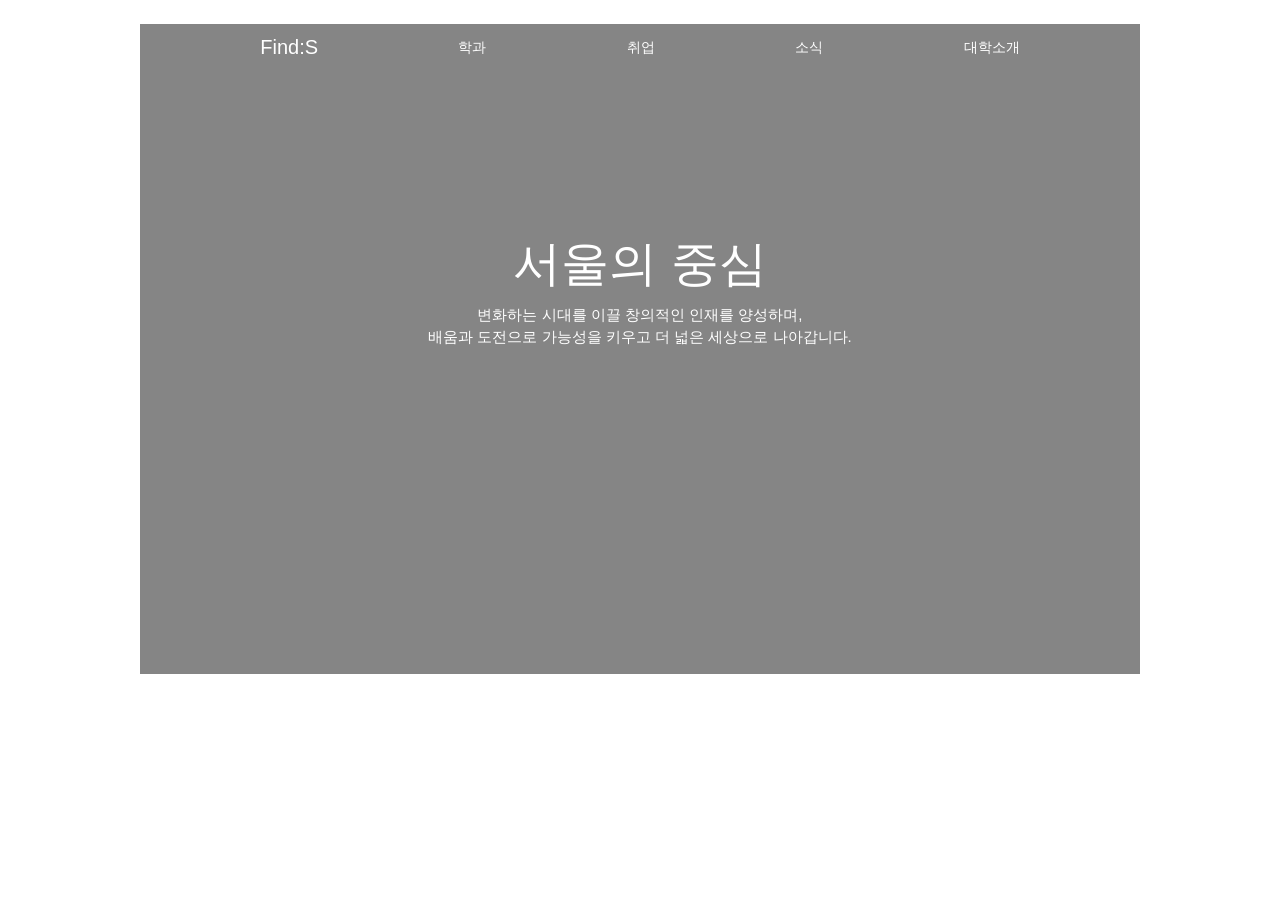
==== index.html @ ff83a920 "Add files via upload" ====
<!doctype html><html lang="ko"><head><meta charset="utf-8"><meta name="viewport" content="width=device-width,initial-scale=1"><title>Find:S</title><link rel="stylesheet" href="styles.css"></head><body class="home"><main class="home-frame"><nav class="nav"><a class="logo" href="index.html">Find:S</a><a href="departments.html">학과</a><a href="employment.html">취업</a><a href="#">소식</a><a href="#">대학소개</a></nav><div class="home-copy"><h1>서울의 중심</h1><p>변화하는 시대를 이끌 창의적인 인재를 양성하며,<br>배움과 도전으로 가능성을 키우고 더 넓은 세상으로 나아갑니다.</p></div></main></body></html>
---- styles.css ----
*{box-sizing:border-box}html,body{margin:0;min-height:100%;font-family:Arial,'Noto Sans KR',sans-serif;color:#111}body{background:#fff}a{color:inherit;text-decoration:none}.home{background:#fff}.home-frame{width:min(90vw,1000px);height:min(62vw,650px);min-height:500px;margin:24px auto;background:url('https://images.unsplash.com/photo-1434030216411-0b793f4b4173?auto=format&fit=crop&w=1600&q=85') center/cover;position:relative;color:white}.home-frame:before,.detail-hero:before,.employment-hero:before{content:"";position:absolute;inset:0;background:rgba(0,0,0,.48)}.nav{position:absolute;z-index:2;top:0;left:0;width:100%;display:flex;align-items:center;justify-content:space-around;padding:12px 5%;color:white;font-size:14px}.nav .logo{font-size:20px}.home-copy,.hero-text{position:absolute;z-index:1;top:32%;width:100%;text-align:center}.home-copy h1,.hero-text h1{font-size:clamp(30px,4vw,48px);font-weight:400;margin:0 0 8px}.home-copy p,.hero-text p{font-size:15px;line-height:1.45;margin:0}.selection-page{width:min(90vw,1100px);margin:48px auto;background:#fff;min-height:406px;position:relative;overflow:hidden}.light-nav{color:#111;position:relative;justify-content:flex-start;gap:6%;padding:10px 5%}.light-nav .logo{margin-right:1%}.department-track{display:flex;gap:28px;overflow-x:auto;padding:34px 24px 20px;scrollbar-width:none}.department-track::-webkit-scrollbar{display:none}.department-card{flex:0 0 228px;text-align:center;display:block}.department-card img{width:100%;height:300px;object-fit:cover;border-radius:26px;display:block}.department-card span{display:block;font-size:28px;margin-top:8px;white-space:nowrap}.detail-page{width:min(100vw,980px);margin:0 auto}.detail-hero{height:270px;position:relative;color:#fff;background-position:center;background-size:cover}.software-bg{background-image:url('https://images.unsplash.com/photo-1515879218367-8466d910aaa4?auto=format&fit=crop&w=1400&q=85')}.hero-text{top:35%;padding:0 5%}.hero-text h1{font-size:28px}.hero-text p{font-size:10px}.tools-section{text-align:center;padding:40px 0 80px}.tools-section h2{font-size:22px;font-weight:400;margin:0 0 26px}.tools-row{display:flex;justify-content:center;gap:8px}.tool{width:105px;height:120px;background-position:center;background-size:cover;color:#fff;text-align:left;position:relative;padding:6px;font-size:9px}.tool b{position:absolute;bottom:7px;left:7px;font-weight:400}.admission-section{position:relative;padding:0 0 60px}.admission-heading{position:relative;z-index:2;background:#fff;border-radius:50%;width:65%;margin:0 auto;text-align:center;padding:18px 0 25px}.admission-heading h2{font-weight:400;margin:0;font-size:22px}.admission-heading p{font-size:9px;margin:7px 0 0}.admission-track{display:flex;gap:4px;overflow-x:auto;margin-top:-8px;scrollbar-width:none}.admission-track article{flex:0 0 150px;height:190px;background-size:cover;background-position:center;position:relative;color:white;text-align:center;padding-top:35px}.admission-track article:before{content:"";position:absolute;inset:0;background:rgba(0,0,0,.42)}.admission-track small,.admission-track strong{position:relative;display:block}.admission-track strong{font-size:30px;font-weight:300;margin-top:12px}.employment-detail{max-width:1100px;margin:0 auto}.employment-hero{height:510px;position:relative;background:url('https://images.unsplash.com/photo-1516321318423-f06f85e504b3?auto=format&fit=crop&w=1600&q=85') center/cover;color:white}.employment-hero .hero-text{top:32%}.cert-section{text-align:center;padding:32px 0 22px}.cert-section h2,.jobs-section h2{font-size:32px;font-weight:400;margin:0 0 32px}.cert-row{display:flex;justify-content:center;gap:18px}.cert-row article{width:178px}.cert-row img{width:100%;height:120px;object-fit:cover;border-radius:32px}.cert-row p{font-size:15px;margin:10px 0}.rate-section{padding:24px 0 90px;text-align:center}.rate-box{background:#e5f4ff;width:75%;margin:auto;min-height:225px;padding:35px 15px 0}.rate-box h2{font-weight:400;font-size:32px;margin:0}.rate-box p{margin:6px}.rate-number{background:#d9efff;border-radius:50%;width:310px;height:200px;margin:38px auto -10px;display:flex;align-items:center;justify-content:center;font-size:66px}.empty-note{margin-top:18px;font-size:14px}.jobs-section{text-align:center;padding:20px 0 45px}.jobs-row{display:flex;justify-content:center;gap:22px}.jobs-row article{width:190px;height:240px;border-radius:30px;overflow:hidden;position:relative;color:white}.jobs-row img{width:100%;height:100%;object-fit:cover}.jobs-row article:after{content:"";position:absolute;inset:0;background:rgba(0,0,0,.4)}.jobs-row article div{position:absolute;z-index:1;bottom:8px;padding:8px;text-align:left}.jobs-row h3{font-size:13px;font-weight:400;margin:0 0 5px}.jobs-row p{font-size:10px;line-height:1.4;margin:0}



/* Genuine mobile layout rebuild (not a scaled desktop layout) */

/* Mobile layout rebuilt from the ground up */
@media (max-width: 600px) {
  html, body { width:100%; margin:0; overflow-x:hidden; }
  body { font-size:16px; }
  .home-frame { width:100%; height:100svh; min-height:0; margin:0; background-position:58% center; }
  .nav { position:absolute; top:0; left:0; width:100%; min-height:64px; padding:0 12px; display:grid; grid-template-columns:1.2fr .65fr .65fr .65fr 1fr; align-items:center; gap:0; font-size:12px; }
  .nav { grid-template-columns:1.2fr .65fr .65fr .65fr 1fr; }
  .nav .logo { font-size:19px; white-space:nowrap; }
  .nav a:not(.logo) { text-align:center; font-size:11px; white-space:nowrap; padding:12px 2px; }
  .home-copy { top:42%; transform:translateY(-10%); padding:0 20px; }
  .home-copy h1 { font-size:clamp(32px,9vw,42px); line-height:1.15; margin-bottom:12px; }
  .home-copy p { font-size:13px; line-height:1.65; word-break:keep-all; }
  .selection-page { width:100%; min-height:100svh; margin:0; background:#fff; overflow:hidden; display:flex; flex-direction:column; }
  .light-nav { flex:0 0 60px; position:relative; color:#111; background:#fff; }
  .department-track { width:100%; flex:1; display:flex; align-items:flex-start; gap:14px; overflow-x:auto; overflow-y:hidden; padding:22px 16px 34px; scroll-snap-type:x mandatory; -webkit-overflow-scrolling:touch; }
  .department-card { flex:0 0 78vw; max-width:330px; text-align:center; scroll-snap-align:start; }
  .department-card img { width:100%; height:82vw; max-height:390px; object-fit:cover; border-radius:24px; }
  .department-card span { display:block; font-size:23px; margin-top:12px; white-space:nowrap; }
  .detail-page, .employment-detail { width:100%; max-width:none; margin:0; overflow:hidden; }
  .detail-hero { height:52svh; min-height:340px; max-height:none; background-position:center; }
  .detail-hero .nav, .employment-hero .nav { background:rgba(0,0,0,.16); }
  .hero-text { top:38%; padding:0 20px; }
  .hero-text h1 { font-size:28px; line-height:1.2; margin-bottom:10px; }
  .hero-text p { font-size:12px; line-height:1.6; word-break:keep-all; }
  .tools-section { padding:28px 0 48px; }
  .tools-section h2 { font-size:22px; margin-bottom:20px; }
  .tools-row { justify-content:flex-start; gap:12px; padding:0 16px 8px; overflow-x:auto; scroll-snap-type:x mandatory; -webkit-overflow-scrolling:touch; }
  .tool { flex:0 0 36vw; width:36vw; height:42vw; max-height:none; border-radius:10px; font-size:10px; scroll-snap-align:start; }
  .admission-section { padding:0 0 36px; }
  .admission-heading { width:82%; padding:18px 10px 22px; }
  .admission-heading h2 { font-size:23px; }
  .admission-heading p { font-size:10px; }
  .admission-track { margin-top:-12px; padding:0 12px; gap:8px; overflow-x:auto; scroll-snap-type:x mandatory; -webkit-overflow-scrolling:touch; }
  .admission-track article { flex:0 0 72vw; height:235px; padding-top:40px; scroll-snap-align:start; }
  .admission-track strong { font-size:34px; }
  .employment-hero { height:62svh; min-height:420px; max-height:none; background-position:center; }
  .cert-section { padding:30px 0 26px; }
  .cert-section h2, .jobs-section h2 { font-size:25px; margin-bottom:20px; }
  .cert-row { justify-content:flex-start; gap:12px; padding:0 16px 8px; overflow-x:auto; scroll-snap-type:x mandatory; -webkit-overflow-scrolling:touch; }
  .cert-row article { flex:0 0 42vw; width:42vw; scroll-snap-align:start; }
  .cert-row img { width:100%; height:35vw; max-height:none; border-radius:22px; object-fit:cover; }
  .cert-row p { font-size:13px; line-height:1.45; margin:9px 0; }
  .rate-section { padding:22px 0 50px; }
  .rate-box { width:calc(100% - 32px); min-height:180px; padding:24px 12px 0; }
  .rate-box h2 { font-size:26px; }
  .rate-box p { font-size:12px; }
  .rate-number { width:72vw; height:48vw; max-width:340px; max-height:none; margin:24px auto -8px; font-size:54px; }
  .empty-note { font-size:13px; margin-top:18px; }
  .jobs-section { padding:18px 0 38px; }
  .jobs-row { justify-content:flex-start; gap:12px; padding:0 16px 8px; overflow-x:auto; scroll-snap-type:x mandatory; -webkit-overflow-scrolling:touch; }
  .jobs-row article { flex:0 0 72vw; width:72vw; height:300px; border-radius:24px; scroll-snap-align:start; }
  .jobs-row article div { bottom:0; padding:14px; }
  .jobs-row h3 { font-size:15px; }
  .jobs-row p { font-size:12px; line-height:1.55; }
}
@media (max-width: 360px) {
  .nav { padding:0 9px; }
  .nav .logo { font-size:17px; }
  .nav a:not(.logo) { font-size:10px; }
  .department-card { flex-basis:82vw; }
  .department-card img { height:88vw; }
  .tool { flex-basis:39vw; width:39vw; height:46vw; }
  .jobs-row article { flex-basis:78vw; }
}
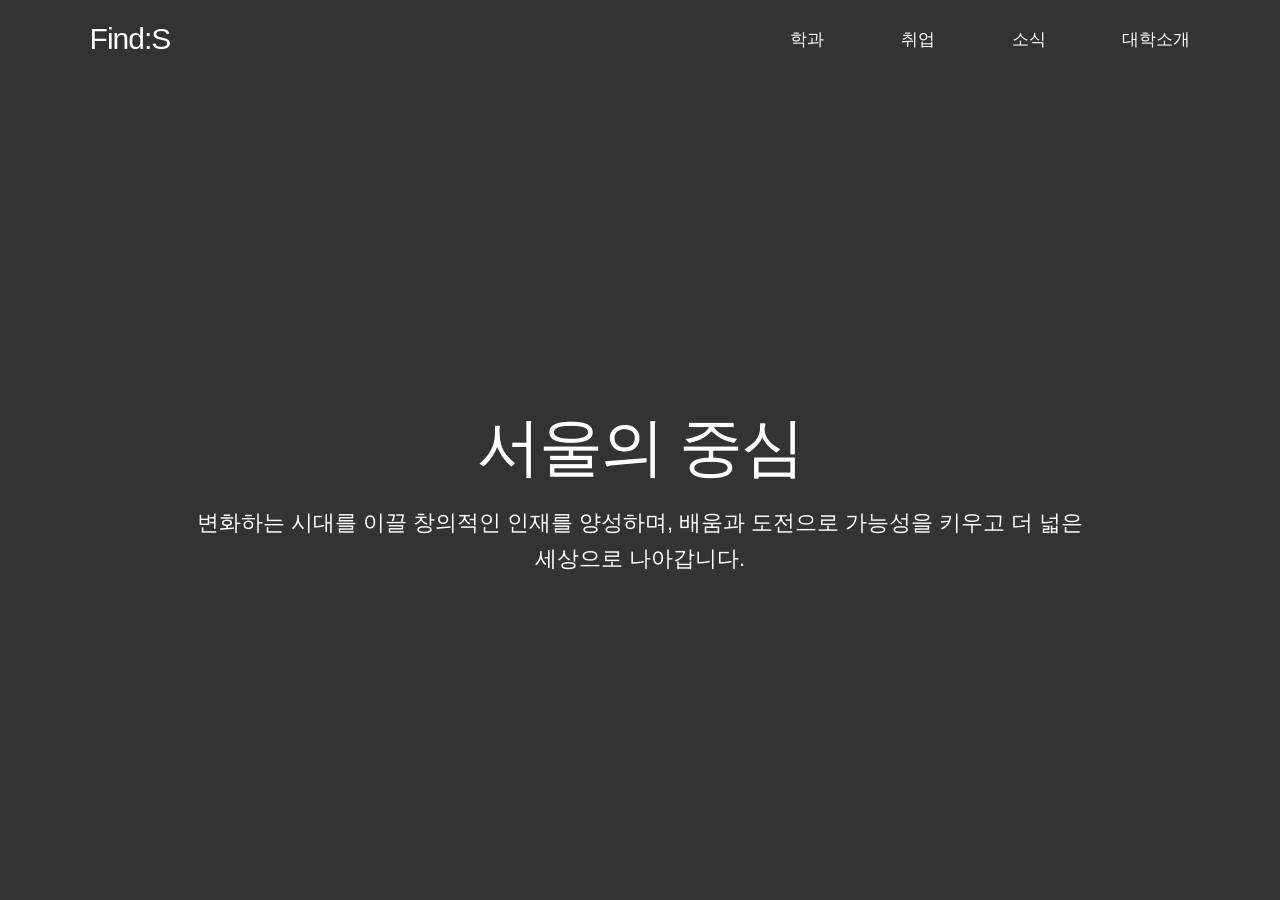
==== commit 04503e67: "Add files via upload" ====
--- a/index.html
+++ b/index.html
@@ -1 +1,16 @@
-<!doctype html><html lang="ko"><head><meta charset="utf-8"><meta name="viewport" content="width=device-width,initial-scale=1"><title>Find:S</title><link rel="stylesheet" href="styles.css"></head><body class="home"><main class="home-frame"><nav class="nav"><a class="logo" href="index.html">Find:S</a><a href="departments.html">학과</a><a href="employment.html">취업</a><a href="#">소식</a><a href="#">대학소개</a></nav><div class="home-copy"><h1>서울의 중심</h1><p>변화하는 시대를 이끌 창의적인 인재를 양성하며,<br>배움과 도전으로 가능성을 키우고 더 넓은 세상으로 나아갑니다.</p></div></main></body></html>
+<!doctype html>
+<html lang="ko">
+<head>
+  <meta charset="utf-8">
+  <meta name="viewport" content="width=device-width, initial-scale=1">
+  <meta name="description" content="Find:S 숭의여자대학교 학과 및 취업 정보">
+  <title>Find:S | 숭의여자대학교</title>
+  <link rel="stylesheet" href="style.css">
+</head>
+<body data-page="home">
+  <div id="app"></div>
+  <noscript>이 사이트는 JavaScript가 필요합니다. 브라우저에서 JavaScript를 켜 주세요.</noscript>
+  <script src="data.js"></script>
+  <script src="app.js"></script>
+</body>
+</html>
--- a/style.css
+++ b/style.css
@@ -0,0 +1,733 @@
+/* ==========================================================================
+   Find:S 스타일시트
+   목차
+   1. 변수 / 이미지 경로   2. 기본 설정        3. 상단 바(헤더)
+   4. 히어로             5. 공통 본문         6. 학과 상세 (TOOLS · 입시결과)
+   7. 학과 선택 카드      8. 취업 상세         9. 푸터
+   10. 대학소개          11. 빈 페이지·안내   12. 이미지 없음 표시
+   13. 모바일 (760px 이하)
+   ========================================================================== */
+
+
+/* 1. 변수 / 이미지 경로 -------------------------------------------------- */
+:root {
+  /* 색상 */
+  --color-text: #191919;
+  --color-dark: #171717;
+  --color-white: #fff;
+  --color-muted: #666;
+  --color-bg-soft: #f5f5f3;
+
+  /* 입시결과 카드 배경 이미지 (이 파일 기준 경로) */
+  --admission-img-1: url("assets/common/admission-1.jpg");
+  --admission-img-2: url("assets/common/admission-2.jpg");
+  --admission-img-3: url("assets/common/admission-3.jpg");
+  --admission-img-4: url("assets/common/admission-4.jpg");
+  --admission-img-5: url("assets/common/admission-5.jpg");
+}
+
+
+/* 2. 기본 설정 ----------------------------------------------------------- */
+* {
+  box-sizing: border-box;
+}
+
+html {
+  scroll-behavior: smooth;
+}
+
+body {
+  margin: 0;
+  font-family: Arial, "Noto Sans KR", sans-serif;
+  color: var(--color-text);
+  background: var(--color-white);
+}
+
+a {
+  color: inherit;
+  text-decoration: none;
+}
+
+:focus-visible {
+  outline: 2px solid currentColor;
+  outline-offset: 3px;
+}
+
+
+/* 3. 상단 바(헤더) ------------------------------------------------------- */
+.topbar {
+  height: 78px;
+  position: absolute;
+  z-index: 5;
+  top: 0;
+  left: 0;
+  width: 100%;
+  display: flex;
+  align-items: center;
+  justify-content: space-between;
+  padding: 0 7%;
+  color: var(--color-white);
+}
+
+/* 흰 배경 페이지(학과 선택, 소식 등)에서는 어두운 글자색 */
+.topbar.dark {
+  color: var(--color-text);
+}
+
+.logo {
+  font-size: 30px;
+  font-weight: 400;
+  letter-spacing: -1px;
+}
+
+.topbar nav {
+  display: flex;
+  gap: clamp(24px, 6vw, 100px);
+  font-size: 17px;
+}
+
+.topbar nav a {
+  transition: opacity 0.2s;
+}
+
+.topbar nav a:hover {
+  opacity: 0.65;
+}
+
+/* 현재 페이지 표시 */
+.topbar nav a[aria-current="page"] {
+  text-decoration: underline;
+  text-underline-offset: 8px;
+}
+
+.menu {
+  display: none;
+  background: none;
+  border: 0;
+  color: inherit;
+  font-size: 24px;
+  cursor: pointer;
+}
+
+
+/* 4. 히어로 -------------------------------------------------------------- */
+.hero {
+  height: min(100vh, 760px);
+  min-height: 540px;
+  background-color: #555; /* 이미지가 없을 때 보이는 색 */
+  background-size: cover;
+  background-position: center;
+  position: relative;
+  color: var(--color-white);
+  display: flex;
+  align-items: center;
+  justify-content: center;
+  text-align: center;
+}
+
+.hero-copy {
+  padding: 80px 24px 0;
+  max-width: 950px;
+}
+
+.hero-copy h1 {
+  font-size: clamp(36px, 5vw, 64px);
+  font-weight: 400;
+  letter-spacing: -2px;
+  margin: 0 0 14px;
+}
+
+.hero-copy p {
+  font-size: clamp(15px, 1.7vw, 22px);
+  line-height: 1.65;
+  margin: 0;
+  white-space: pre-line; /* 소개 문구의 \n 줄바꿈 반영 */
+}
+
+.home-hero {
+  height: 100vh;
+  min-height: 620px;
+}
+
+
+/* 5. 공통 본문 ----------------------------------------------------------- */
+.content {
+  max-width: 1200px;
+  margin: 0 auto;
+  padding: 70px 28px 100px;
+}
+
+.section {
+  text-align: center;
+  margin: 0 auto 110px;
+}
+
+.section h2 {
+  font-size: 34px;
+  font-weight: 500;
+  margin: 0 0 15px;
+}
+
+
+/* 6. 학과 상세 (TOOLS · 입시결과) ---------------------------------------- */
+.tools h2 {
+  letter-spacing: 4px;
+}
+
+.tool-grid {
+  display: grid;
+  grid-template-columns: repeat(3, minmax(0, 1fr));
+  gap: 18px;
+  max-width: 760px;
+  margin: 55px auto 25px;
+}
+
+.tool-card {
+  height: 230px;
+  position: relative;
+  overflow: hidden;
+  border-radius: 2px;
+  color: var(--color-white);
+  text-align: left;
+  background: #777;
+}
+
+.tool-card img {
+  width: 100%;
+  height: 100%;
+  object-fit: cover;
+  filter: brightness(0.72);
+}
+
+.tool-card span {
+  position: absolute;
+  bottom: 18px;
+  left: 18px;
+  font-size: 19px;
+}
+
+.tagline {
+  color: var(--color-muted);
+  font-size: 14px;
+  letter-spacing: 0.5px;
+}
+
+.admission {
+  background: var(--color-bg-soft);
+  padding: 55px 25px 65px;
+  max-width: none;
+  margin: 0 calc((1200px - 100vw) / 2) 0;
+  padding-left: max(25px, calc((100vw - 1140px) / 2));
+  padding-right: max(25px, calc((100vw - 1140px) / 2));
+}
+
+.admission > p {
+  color: #777;
+  margin: 0 0 36px;
+}
+
+.admission-track {
+  display: grid;
+  grid-template-columns: repeat(5, 1fr);
+  gap: 10px;
+}
+
+.admission-card {
+  min-height: 210px;
+  display: flex;
+  flex-direction: column;
+  justify-content: center;
+  align-items: center;
+  gap: 20px;
+  color: var(--color-white);
+  background-color: #555; /* 이미지가 없을 때 보이는 색 */
+  background-image: linear-gradient(#0006, #0008), var(--admission-img-1);
+  background-size: cover;
+  background-position: center;
+  border-radius: 4px;
+  padding: 18px;
+}
+
+.admission-card:nth-child(2) { background-image: linear-gradient(#0006, #0008), var(--admission-img-2); }
+.admission-card:nth-child(3) { background-image: linear-gradient(#0006, #0008), var(--admission-img-3); }
+.admission-card:nth-child(4) { background-image: linear-gradient(#0006, #0008), var(--admission-img-4); }
+.admission-card:nth-child(5) { background-image: linear-gradient(#0006, #0008), var(--admission-img-5); }
+
+.admission-card small {
+  font-size: 14px;
+}
+
+.admission-card strong {
+  font-size: clamp(22px, 3vw, 36px);
+  font-weight: 400;
+}
+
+
+/* 7. 학과 선택 카드 ------------------------------------------------------ */
+.selection {
+  min-height: calc(100vh - 100px);
+  padding: 145px 6% 100px;
+}
+
+.selection-title {
+  text-align: center;
+  margin-bottom: 60px;
+}
+
+.selection-title p {
+  font-size: 12px;
+  letter-spacing: 4px;
+  color: #888;
+}
+
+.selection-title h1 {
+  font-size: 38px;
+  font-weight: 400;
+}
+
+.carousel-wrap {
+  position: relative;
+  display: flex;
+  align-items: center;
+  gap: 16px;
+}
+
+.department-track {
+  display: flex;
+  gap: 22px;
+  overflow-x: auto;
+  scroll-snap-type: x mandatory;
+  scrollbar-width: none;
+  padding: 8px 4px 24px;
+  width: 100%;
+}
+
+.department-track::-webkit-scrollbar {
+  display: none;
+}
+
+.dept-card {
+  flex: 0 0 clamp(180px, 22vw, 260px);
+  height: 440px;
+  position: relative;
+  border-radius: 24px;
+  overflow: hidden;
+  scroll-snap-align: start;
+  background: #ddd;
+}
+
+.dept-card img {
+  width: 100%;
+  height: 100%;
+  object-fit: cover;
+  transition: transform 0.5s;
+}
+
+.dept-card:hover img {
+  transform: scale(1.05);
+}
+
+.dept-card::after {
+  content: "";
+  position: absolute;
+  inset: 40% 0 0;
+  background: linear-gradient(transparent, #0009);
+}
+
+.dept-card span {
+  position: absolute;
+  bottom: 26px;
+  left: 18px;
+  right: 18px;
+  color: var(--color-white);
+  font-size: 23px;
+  z-index: 1;
+  text-align: center;
+}
+
+/* 데이터가 아직 없는 학과 ("준비 중") */
+.dept-card.is-soon {
+  cursor: default;
+}
+
+.dept-card.is-soon img {
+  filter: grayscale(1) brightness(0.8);
+}
+
+.dept-card.is-soon:hover img {
+  transform: none;
+}
+
+.dept-card .soon-badge {
+  position: absolute;
+  top: 16px;
+  right: 16px;
+  bottom: auto;
+  left: auto;
+  padding: 5px 12px;
+  border-radius: 99px;
+  background: rgb(0 0 0 / 0.65);
+  font-size: 13px;
+}
+
+.arrow {
+  border: 0;
+  background: var(--color-dark);
+  color: var(--color-white);
+  border-radius: 50%;
+  width: 42px;
+  height: 42px;
+  font-size: 28px;
+  flex: 0 0 42px;
+  cursor: pointer;
+}
+
+
+/* 8. 취업 상세 ----------------------------------------------------------- */
+.mini-cards {
+  display: grid;
+  grid-template-columns: repeat(3, 1fr);
+  gap: 24px;
+  max-width: 850px;
+  margin: 42px auto 0;
+}
+
+.mini-card {
+  height: 130px;
+  border-radius: 20px;
+  background: #f1f1ef;
+  display: grid;
+  place-items: center;
+  font-size: 18px;
+  padding: 15px;
+}
+
+.employment-detail .section {
+  margin-bottom: 90px;
+}
+
+.rate {
+  text-align: center;
+  padding: 55px 20px 70px;
+  margin: 0 auto 90px;
+  background: #f7f7f5;
+  border-radius: 48% 48% 0 0 / 12% 12% 0 0;
+}
+
+.rate p {
+  color: #777;
+}
+
+.rate h3 {
+  font-weight: 400;
+}
+
+.rate strong {
+  display: block;
+  font-size: clamp(56px, 9vw, 100px);
+  font-weight: 300;
+  margin: 25px 0;
+}
+
+.job-grid {
+  display: grid;
+  grid-template-columns: repeat(3, 1fr);
+  gap: 26px;
+  margin-top: 45px;
+}
+
+.job-card {
+  border-radius: 18px;
+  overflow: hidden;
+  background: #f4f4f2;
+  text-align: left;
+}
+
+.job-card img {
+  width: 100%;
+  height: 210px;
+  object-fit: cover;
+}
+
+.job-card div {
+  padding: 22px;
+}
+
+.job-card h3 {
+  font-size: 21px;
+  margin: 0 0 12px;
+}
+
+.job-card p {
+  line-height: 1.7;
+  color: var(--color-muted);
+  margin: 0;
+  font-size: 15px;
+}
+
+
+/* 9. 푸터 ---------------------------------------------------------------- */
+footer {
+  background: var(--color-dark);
+  color: #eee;
+  padding: 42px 7%;
+  display: flex;
+  gap: 28px;
+  flex-wrap: wrap;
+  font-size: 14px;
+}
+
+footer strong {
+  font-size: 18px;
+}
+
+
+/* 10. 대학소개 ----------------------------------------------------------- */
+.about-photo {
+  max-width: 1100px;
+  margin: 80px auto;
+}
+
+.about-photo img {
+  width: 100%;
+  max-height: 470px;
+  min-height: 220px;
+  object-fit: cover;
+}
+
+.about-copy {
+  max-width: 850px;
+  margin: 0 auto 100px;
+  text-align: center;
+  line-height: 2;
+  font-size: 17px;
+  color: #555;
+  padding: 0 25px;
+}
+
+
+/* 11. 빈 페이지·안내 (소식, 준비 중, 학과 없음) -------------------------- */
+/* 푸터가 화면 맨 아래에 오도록 이 페이지들만 세로 배치 */
+body.is-empty-page #app {
+  min-height: 100vh;
+  display: flex;
+  flex-direction: column;
+}
+
+.empty {
+  flex: 1;
+  min-height: 420px;
+  display: flex;
+  flex-direction: column;
+  align-items: center;
+  justify-content: center;
+  gap: 22px;
+  padding: 120px 24px 60px;
+  text-align: center;
+}
+
+.empty h1 {
+  font-size: 32px;
+  font-weight: 400;
+}
+
+.empty a {
+  text-decoration: underline;
+  text-underline-offset: 4px;
+}
+
+
+/* 12. 이미지 없음 표시 --------------------------------------------------- */
+/* 이미지 파일이 없으면 app.js가 이 클래스를 붙이고 회색 기본 이미지로 바꿉니다 */
+img.img-missing {
+  background: #bbb;
+}
+
+
+/* 13. 모바일 (760px 이하) ------------------------------------------------ */
+@media (max-width: 760px) {
+  .topbar {
+    height: 64px;
+    padding: 0 22px;
+  }
+
+  .logo {
+    font-size: 24px;
+  }
+
+  .menu {
+    display: block;
+  }
+
+  .topbar nav {
+    display: none;
+    position: absolute;
+    top: 64px;
+    left: 0;
+    width: 100%;
+    padding: 20px 24px;
+    background: var(--color-dark);
+    color: var(--color-white);
+    flex-direction: column;
+    gap: 18px;
+  }
+
+  .topbar nav.open {
+    display: flex;
+  }
+
+  .hero {
+    min-height: 520px;
+    height: 75vh;
+  }
+
+  .home-hero {
+    height: 100svh;
+  }
+
+  .hero-copy h1 {
+    font-size: 38px;
+  }
+
+  .hero-copy p {
+    font-size: 15px;
+  }
+
+  .content {
+    padding: 55px 18px 70px;
+  }
+
+  .section {
+    margin-bottom: 75px;
+  }
+
+  .section h2 {
+    font-size: 27px;
+  }
+
+  .tool-grid {
+    gap: 9px;
+    margin-top: 35px;
+  }
+
+  .tool-card {
+    height: 170px;
+  }
+
+  .tool-card span {
+    font-size: 14px;
+    left: 10px;
+    bottom: 12px;
+  }
+
+  .tagline {
+    line-height: 2;
+  }
+
+  .admission {
+    margin: 0 -18px;
+    padding: 42px 18px;
+  }
+
+  .admission-track {
+    display: flex;
+    overflow-x: auto;
+    scroll-snap-type: x mandatory;
+  }
+
+  .admission-card {
+    flex: 0 0 72%;
+    min-height: 190px;
+    scroll-snap-align: center;
+  }
+
+  .selection {
+    padding: 110px 18px 65px;
+  }
+
+  .selection-title {
+    margin-bottom: 34px;
+  }
+
+  .selection-title h1 {
+    font-size: 30px;
+  }
+
+  .dept-card {
+    flex-basis: 72vw;
+    height: 390px;
+  }
+
+  .carousel-wrap {
+    gap: 8px;
+  }
+
+  .arrow {
+    width: 34px;
+    height: 34px;
+    flex-basis: 34px;
+    font-size: 22px;
+  }
+
+  .mini-cards {
+    gap: 8px;
+    margin-top: 28px;
+  }
+
+  .mini-card {
+    height: 110px;
+    font-size: 14px;
+    border-radius: 14px;
+  }
+
+  .rate {
+    padding: 42px 12px 50px;
+    margin-bottom: 70px;
+  }
+
+  .job-grid {
+    grid-template-columns: 1fr;
+    gap: 18px;
+  }
+
+  .job-card {
+    display: grid;
+    grid-template-columns: 38% 1fr;
+  }
+
+  .job-card img {
+    height: 100%;
+    min-height: 160px;
+  }
+
+  .job-card div {
+    padding: 16px;
+  }
+
+  .job-card h3 {
+    font-size: 17px;
+  }
+
+  .job-card p {
+    font-size: 13px;
+  }
+
+  .about-photo {
+    margin: 50px 18px;
+  }
+
+  .about-copy {
+    font-size: 15px;
+    margin-bottom: 65px;
+  }
+
+  footer {
+    padding: 32px 22px;
+    gap: 12px;
+    flex-direction: column;
+  }
+
+  .empty h1 {
+    font-size: 24px;
+  }
+}
